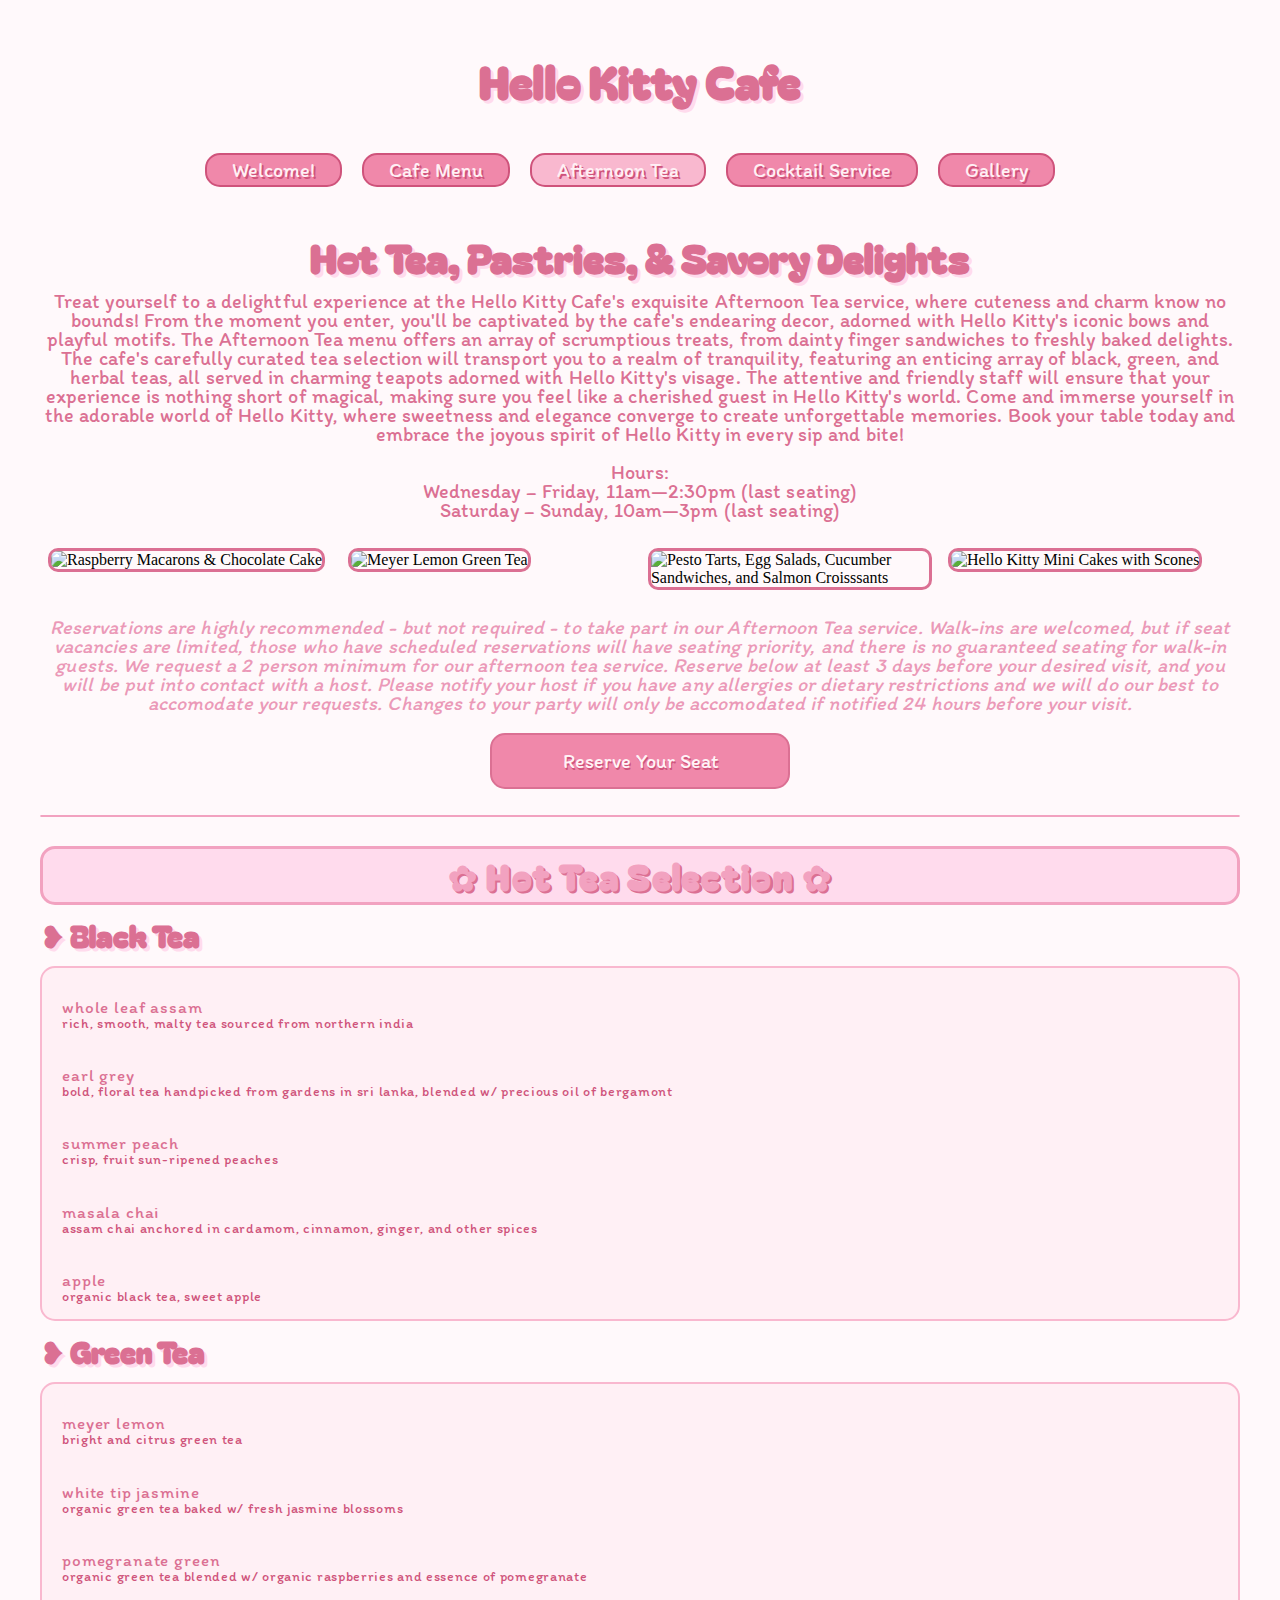
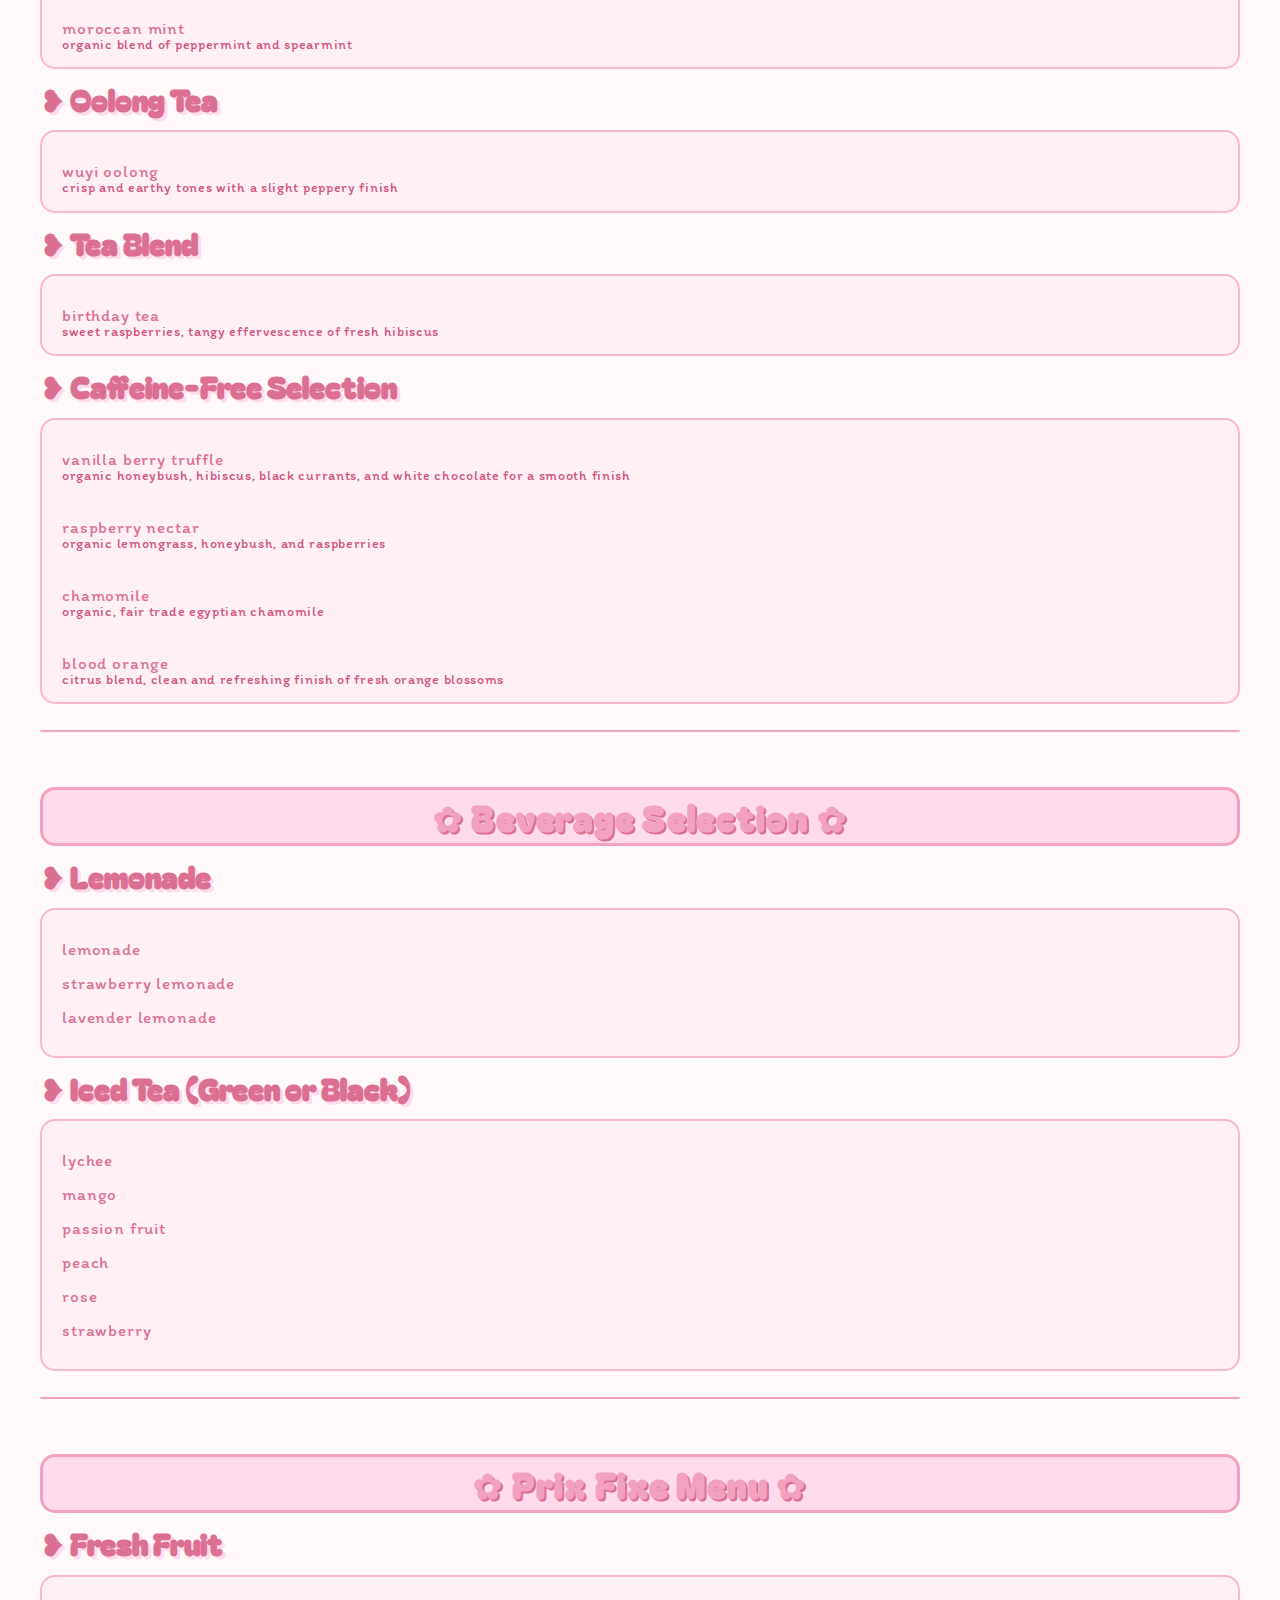
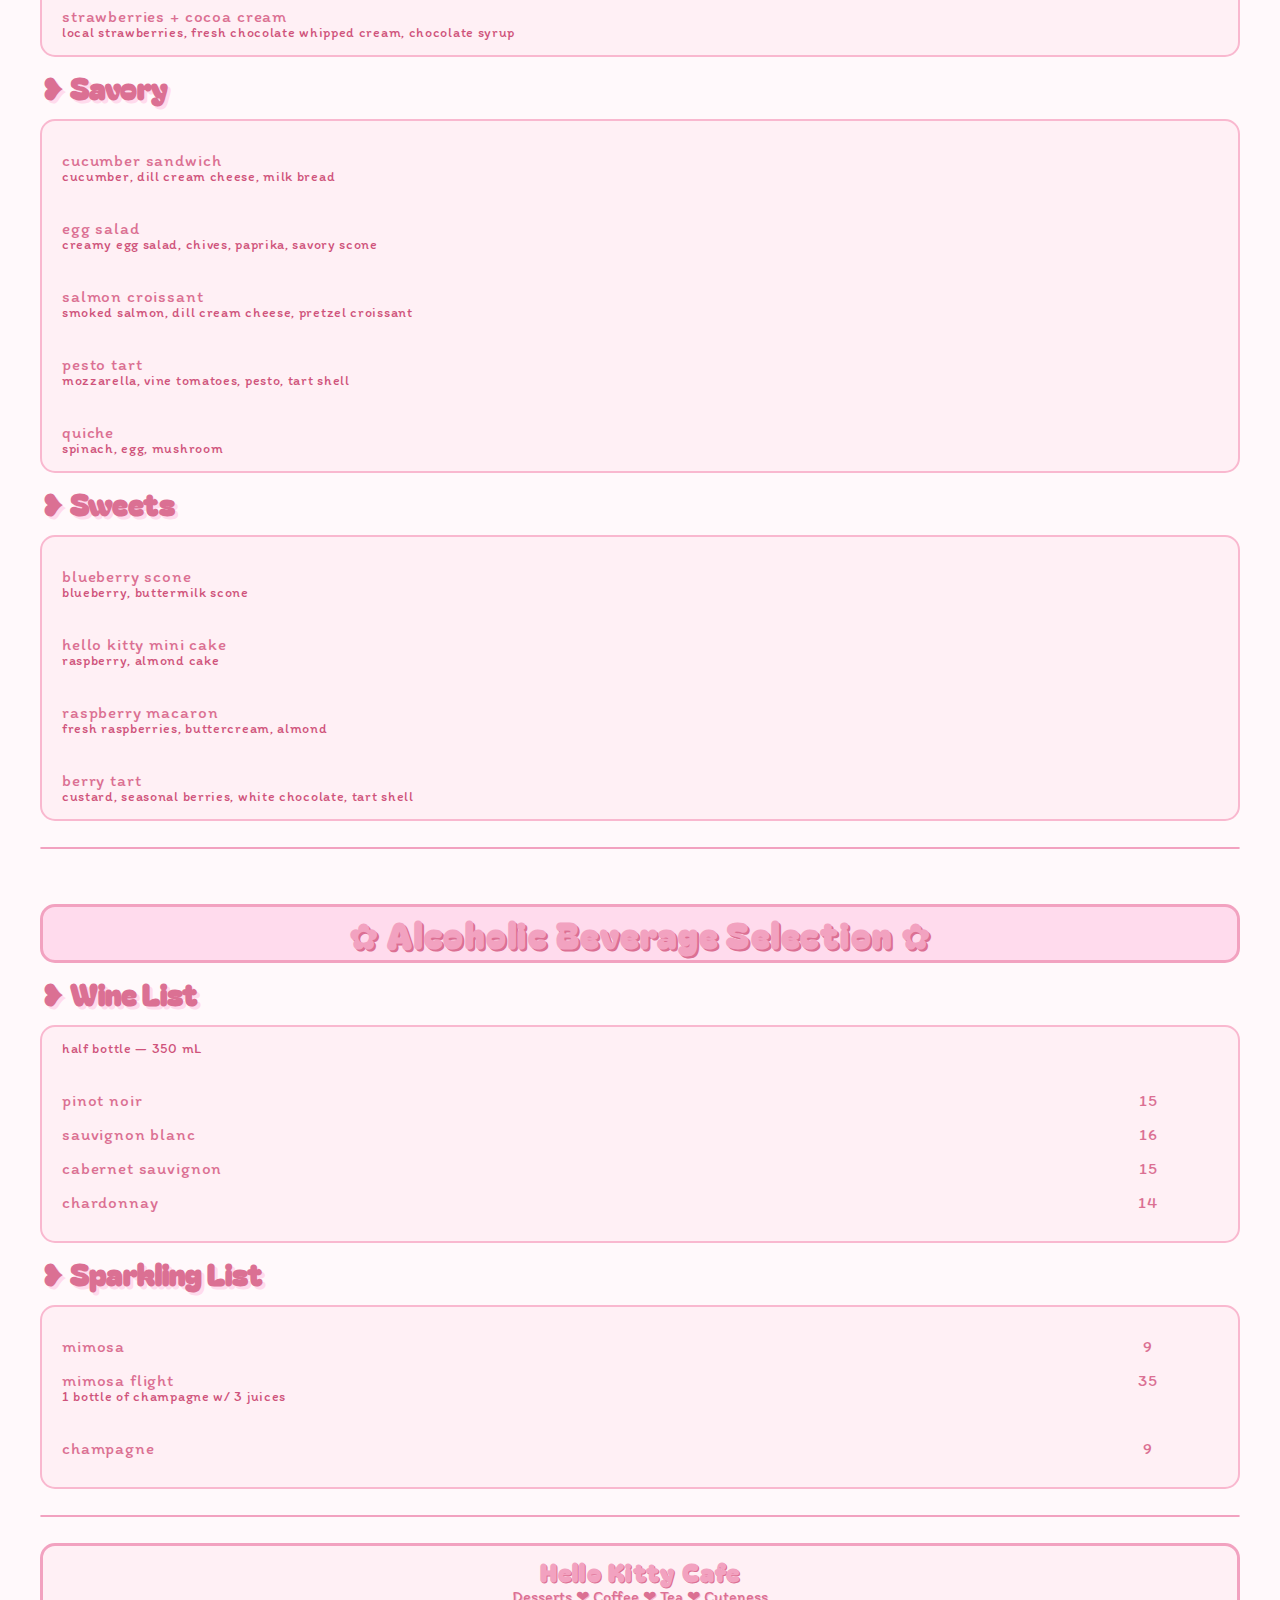
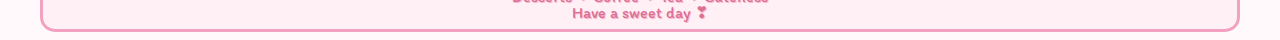
==== afternoontea.html @ 59f3f5d8 "Add files via upload" ====
<!DOCTYPE html>
<html lang="en">
<head>
<!-- Meta Data & Style Sheet Links -->
<meta charset="utf-8">
<link href="https://fonts.googleapis.com/css2?family=Itim&display=swap" rel="stylesheet">
<link href="https://fonts.googleapis.com/css2?family=Bagel+Fat+One&display=swap" rel="stylesheet">
<meta name="author" content="Kaila Marie Alayon">
<meta name="description" content="Hello Kitty Cafe Home">
<meta name="keywords" content="Hello Kitty, Hello Kitty Cafe, Cafe, Irvine, Irvine Spectrum Center, Sanrio, Afternoon Tea">
<link href="afternoontea.css" rel="stylesheet"> 
<title>Afternoon Tea | Hello Kitty Cafe</title>
</head>
<body>
    <!-- Official Website Page Title -->
    <header>
        <h1>Hello Kitty Cafe</h1>
    </header>
    <!-- Horizontal Navigation -->
    <div id="horizontalNavigation">
        <ul>
            <li><a href="index.html">Welcome!</a></li>
            <li><a href="cafemenu.html">Cafe Menu</a></li>
            <li><a id="active" href="afternoontea.html">Afternoon Tea</a></li>
            <li><a href="cocktailservice.html">Cocktail Service</a></li>
            <li><a href="gallery.html">Gallery</a></li>
        </ul>
        <br>
        <br>
    </div>
    <section id="about">
        <h2>Hot Tea, Pastries, & Savory Delights</h2>
        <p>Treat yourself to a delightful experience at the Hello Kitty Cafe's exquisite Afternoon Tea service, where cuteness and charm know no bounds! From the moment you enter, you'll be captivated by the cafe's endearing decor, adorned with Hello Kitty's iconic bows and playful motifs. The Afternoon Tea menu offers an array of scrumptious treats, from dainty finger sandwiches to freshly baked delights. The cafe's carefully curated tea selection will transport you to a realm of tranquility, featuring an enticing array of black, green, and herbal teas, all served in charming teapots adorned with Hello Kitty's visage. The attentive and friendly staff will ensure that your experience is nothing short of magical, making sure you feel like a cherished guest in Hello Kitty's world. Come and immerse yourself in the adorable world of Hello Kitty, where sweetness and elegance converge to create unforgettable memories. Book your table today and embrace the joyous spirit of Hello Kitty in every sip and bite! <br><br>Hours: <br> Wednesday &hyphen; Friday, 11am&#8212;2:30pm (last seating)<br>Saturday &hyphen; Sunday, 10am&#8212;3pm (last seating)
        <br>
        <div class="responsive">
            <div class="gallery">
            <img src="https://cdn2.orangecoast.com/wp-content/uploads/sites/7/2018/09/JakobLayman.0818.HelloKittyCafe_059-1068x712.jpg" alt="Raspberry Macarons & Chocolate Cake">
            </div>
        </div>
        <div class="responsive">
            <div class="gallery">
                <img src="https://image.resy.com/3/003/2/55684/c7e5555981838f5ba67c3380923281853dcd5547/jpg/1600x1600" alt="Meyer Lemon Green Tea" width="600" height="400">
            </div>
        </div>
        <div class="responsive">
            <div class="gallery">
                <img src="https://uncoverla.sfo3.digitaloceanspaces.com/wp-content/uploads/2018/09/29133647/JakobLayman.0818.HelloKittyCafe_056.jpg" alt="Pesto Tarts, Egg Salads, Cucumber Sandwiches, and Salmon Croisssants">
            </div>
        </div>
        <div class="responsive">
            <div class="gallery">
                <img src="https://uncoverla.sfo3.digitaloceanspaces.com/wp-content/uploads/2018/09/29133647/JakobLayman.0818.HelloKittyCafe_055.jpg" alt="Hello Kitty Mini Cakes with Scones" width="600" height="400">
            </div>
        </div>
        <div class="clearfix"></div>
        <p><em>Reservations are highly recommended - but not required - to take part in our Afternoon Tea service. Walk-ins are welcomed, but if seat vacancies are limited, those who have scheduled reservations will have seating priority, and there is no guaranteed seating for walk-in guests. We request a 2 person minimum for our afternoon tea service. Reserve below at least 3 days before your desired visit, and you will be put into contact with a host. Please notify your host if you have any allergies or dietary restrictions and we will do our best to accomodate your requests. Changes to your party will only be accomodated if notified 24 hours before your visit.</em></p>
        <div class="reservebutton">
            <a href="reserve.html" target="_blank">Reserve Your Seat</a>
        </div>
    <section>
    </section>
    </section>
    <br>

    <hr>
    <section id="menu">   
        <h2>&#10047; Hot Tea Selection &#10047;</h2>
        <h3>&#10085; Black Tea</h3>
        <div class="row">
            <div class="leftcolumn">
                <p>whole leaf assam<small>rich, smooth, malty tea sourced from northern india</small><br>earl grey<small>bold, floral tea handpicked from gardens in sri lanka, blended w/ precious oil of bergamont</small><br>summer peach<small>crisp, fruit sun-ripened peaches</small><br>masala chai<small>assam chai anchored in cardamom, cinnamon, ginger, and other spices</small><br>apple<small>organic black tea, sweet apple</small></p>
            </div>
            <div class="rightcolumn">
            </div>
        </div>
        <h3>&#10085; Green Tea</h3>
        <div class="row">
            <div class="leftcolumn">
                <p>meyer lemon<small>bright and citrus green tea</small><br>white tip jasmine<small>organic green tea baked w/ fresh jasmine blossoms</small><br>pomegranate green<small>organic green tea blended w/ organic raspberries and essence of pomegranate</small><br>moroccan mint<small>organic blend of peppermint and spearmint</small></p>
            </div>
            <div class="rightcolumn">
            </div>
        </div>
        <h3>&#10085; Oolong Tea</h3>
        <div class="row">
            <div class="leftcolumn">
                <p>wuyi oolong<small>crisp and earthy tones with a slight peppery finish</small></p>
            </div>
            <div class="rightcolumn">
            </div>
        </div>
        <h3>&#10085; Tea Blend</h3>
        <div class="row">
            <div class="leftcolumn">
            <p>birthday tea <small>sweet raspberries, tangy effervescence of fresh hibiscus</small></p>
            </div>
            <div class="rightcolumn">
            </div>
        </div>
        <h3>&#10085; Caffeine-Free Selection</h3>
        <div class="row">
            <div class="leftcolumn">
            <p>vanilla berry truffle<small>organic honeybush, hibiscus, black currants, and white chocolate for a smooth finish</small><br>raspberry nectar<small>organic lemongrass, honeybush, and raspberries</small><br>chamomile<small>organic, fair trade egyptian chamomile</small><br>blood orange<small>citrus blend, clean and refreshing finish of fresh orange blossoms</small></p>
            </div>
            <div class="rightcolumn">
            </div>
        </div>
        <br>
        <hr>
        <br>
        <h2>&#10047; Beverage Selection &#10047;</h2>
        <h3>&#10085; Lemonade</h3>
            <div class="row">
                <div class="leftcolumn">
                    <p>lemonade<br>strawberry lemonade<br>lavender lemonade</p>
                </div>
                <div class="rightcolumn">
                </div>
            </div>
            <h3>&#10085; Iced Tea (Green or Black)</h3>
            <div class="row">
                <div class="leftcolumn">
                    <p>lychee<br>mango<br>passion fruit<br>peach<br>rose<br>strawberry</p>
                </div>
                <div class="rightcolumn">
                </div>
            </div>
            <br>
            <hr>
            <br>
            <h2>&#10047; Prix Fixe Menu &#10047;</h2>
            <h3>&#10085; Fresh Fruit</h3>
            <div class="row">
                <div class="leftcolumn">
                    <p>strawberries + cocoa cream<small>local strawberries, fresh chocolate whipped cream, chocolate syrup</small></p>
                </div>
                <div class="rightcolumn">
                </div>
            </div>
            <h3>&#10085; Savory</h3>
            <div class="row">
                <div class="leftcolumn">
                    <p>cucumber sandwich <small>cucumber, dill cream cheese, milk bread</small><br>egg salad<small>creamy egg salad, chives, paprika, savory scone</small><br>salmon croissant<small>smoked salmon, dill cream cheese, pretzel croissant</small><br>pesto tart<small>mozzarella, vine tomatoes, pesto, tart shell</small><br>quiche<small>spinach, egg, mushroom</small></p>
                </div>
                <div class="rightcolumn">
                </div>
            </div>
            <h3>&#10085; Sweets</h3>
            <div class="row">
                <div class="leftcolumn">
                    <p>blueberry scone<small>blueberry, buttermilk scone</small><br>hello kitty mini cake<small>raspberry, almond cake</small><br>raspberry macaron<small>fresh raspberries, buttercream, almond</small><br>berry tart<small>custard, seasonal berries, white chocolate, tart shell</small></p>
                </div>
                <div class="rightcolumn">
                </div>
            </div>
            <br>
            <hr>
            <br>
            <h2>&#10047; Alcoholic Beverage Selection &#10047;</h2>
            <h3>&#10085; Wine List</h3>
            <div class="row">
                <div class="leftcolumn">
                    <p><small>half bottle &mdash; 350 mL</small><br>pinot noir<br>sauvignon blanc<br>cabernet sauvignon<br>chardonnay</p>
                </div>
                <div class="rightcolumn">
                    <p><br>15<br>16<br>15<br>14<br></p>
                </div>
            </div>
            <h3>&#10085; Sparkling List</h3>
            <div class="row">
                <div class="leftcolumn">
                    <p>mimosa<br>mimosa flight<small>1 bottle of champagne w/ 3 juices</small><br>champagne</p>
                </div>
                <div class="rightcolumn">
                    <p>9<br>35<br><br>9</p>
                </div>
            </div>
        </section>
        <br>
        <hr>
        <br>
        <!-- Footer -->
        <footer>
            <h3>Hello Kitty Cafe</h3>
            <p>Desserts &#10084; Coffee &#10084; Tea &#10084; Cuteness</p>
            <p>Have a sweet day &#10083;</p>
        </footer>
</body>
</html>
---- afternoontea.css ----
@charset "utf-8";

/* Restaurant Menu Columns */

* {
    box-sizing: border-box;
}

.leftcolumn small {
    display: block;
    margin-left: auto;
    margin-right: auto;
    text-align: left;
    font-family: 'Itim', cursive;
    letter-spacing: 0.05em;
    line-height: 0.01em;
    font-size:14px; 
    color:#CF537B;
}

em {
    color: #EB99B8;
}

h3 {
    font-family: 'Bagel Fat One', cursive;
    font-size: 30px;
    color: #db7093;
    text-shadow: 3px 3px #FFDBED;
    line-height:0.05em;
}

.leftcolumn {
    float: left;
    width: 85%;
    padding: 5px;
    height: auto; 
    margin-left: auto;
    margin-right: auto;
    text-align: left;
    font-family: 'Itim', cursive;
    line-height: 2em;
    letter-spacing: 0.05em;
    font-size:17px;
    padding-left:20px;
}

.rightcolumn {
    float: left;
    width: 15%;
    padding: 5px;
    height: auto; 
    margin-left: auto;
    margin-right: auto;
    text-align: center;
    font-family: 'Itim', cursive;
    line-height: 2em;
    letter-spacing: 0.05em;
    font-size:17px; 
}

.row
    {
    border:solid 2px #F9B8CF;
    border-radius:15px;
    background-color:#FFF0F5;
    display: block;
    color:#DB7093;

}

#about p {
    display: block;
    margin-left: auto;
    margin-right: auto;
    text-align: center;
    font-family: 'Itim', cursive;
    font-size: 20px;
    letter-spacing: 0.005em;
    line-height: 0.95em;
    color: #DB7093;
}

#about h2 {
    font-family: 'Bagel Fat One', cursive;
    font-size: 40px;
    color: #db7093;
    text-shadow: 3px 3px #FFDBED;
    text-align:center;
    line-height: 0.05em;
}

.row:after {
    content: "";
    display: table;
    clear: both;
}

/* Responsive layout - makes the two columns stack on top of each other instead of next to each other */
@media screen and (max-width: 600px) {
.column {
width: 100%;
}
}

/* Gallery */
div.gallery img {
    width: 100%;
    height: 200px; /* Adjust the desired height */
    object-fit: cover; 
    border-radius: 10px;
    border: solid 3px #DB7093;
}


.responsive {
    padding: 8px;
    float: left;
    width: 24.99999%;
}

@media only screen and (max-width: 700px) {
.responsive {
width: 49.99999%;
margin: 6px 0;
}
}

@media only screen and (max-width: 500px) {
.responsive {
width: 100%;
}
}

.clearfix:after {
    content: "";
    display: table;
    clear: both;
}


/* Horizontal Navigation */
ul {
    list-style-type: none;
    margin: 0;
    overflow: hidden;
    padding: 0;
    top: 0;
    margin: 0 auto;
    width: fit-content;
    background-color: #fff9fb;
    line-height: 2px;
    font-size: 20px;
}

li {
    float: left;
}

li a {
    display: block;
    text-align: center;
    text-decoration: none;
        font-family: 'Itim', cursive;
    display: block;
    margin-left: auto;
    margin-right: auto;
    text-align: center;
text-shadow: 1.7px 1.5px #cf537b;
}

/* Link Button */
a:link,
a:visited {
    color: #fff0f5;
    padding: 14px 25px;
    text-align: center;
    text-decoration: none;
    display: block;
    margin-left: auto;
    margin-right: auto;
}

/* Center Format */
a,
address,
article,
aside,
figcaption,
figure,
footer,
header,
main,
nav,
section
div.gallery
div.gallery img{
    display: block;
    margin-left: auto;
    margin-right: auto;
    text-align: center;
}

body {
    margin-left: auto;
    margin-right: auto;
    max-width: 1200px;
    min-width: 640px;
    width: 95%;
    background-color: #fff9fb;
}

hr {
    border: 1px solid #f2a2c0;
    border-radius: 5px;
}


h1,
header {
    font-family: 'Bagel Fat One', cursive;
    padding: 5px;
    font-size: 45px;
    color: #db7093;
    text-shadow: 3px 3px #FFDBED;
}

#menu h2 {
    display: block;
    margin-left: auto;
    margin-right: auto;
    text-align: center;
    font-family: 'Bagel Fat One', cursive;
    font-size: 35px;
    text-shadow: 2.2px 2px #db7093;
    color: #f2a2c0;
    letter-spacing: 0.05em;
    background-color:#FFDBED;
    padding: 1px;
    border: solid; 
    border-radius: 15px;
}

.reservebutton a {
    font-family: 'Itim', cursive;
    font-size:20px;
    display: block;
    margin-left: auto;
    margin-right: auto;
    text-align: center;
    width: 300px;
    text-shadow: 1.5px 1.5px #CF537B;
    border:solid 2px #DB7093;
    border-radius:20px;
    background-color:#F9B8CF;
    color:#fff3f7;
}

.reservebutton a:hover
{
    background-color: #F2A2C0;
}


li {
    float: left;
    margin-right:20px;
    font-family: 'Itim', cursive;
}

li a {
    color: #fff0f5;
    border: solid 2px;
    border-color: #cf537b;
    border-radius: 15px;
}

li a:hover {
    background-color: #DB7093;
}

#active {
    background-color: #f9b8cf;
}

a:link {
    background-color:#f088aa;
    border-radius:15px;    
}

footer {
    background-color: #fff0f5;
    border-style: solid;
    border-color: #f2a2c0;
    border-width: 3px;
    border-radius: 15px;
    text-align: left; 
    font-family: 'Bagel Fat One', cursive;
    line-height: 0.005em;
    color: #db7093;
    text-shadow: 1px 1px #f9b8cf;
}

footer p {
    line-height: 0em;
    display: block;
    margin-left: auto;
    margin-right: auto;
    text-align: center;
    font-family: 'Itim', cursive;
    letter-spacing:normal;
}

footer h3 {
    font-size: 25px;
    color: #f2a2c0;
    text-shadow: 1px 1px #db7093;
    letter-spacing: 0.05em;
    text-align: center;
}
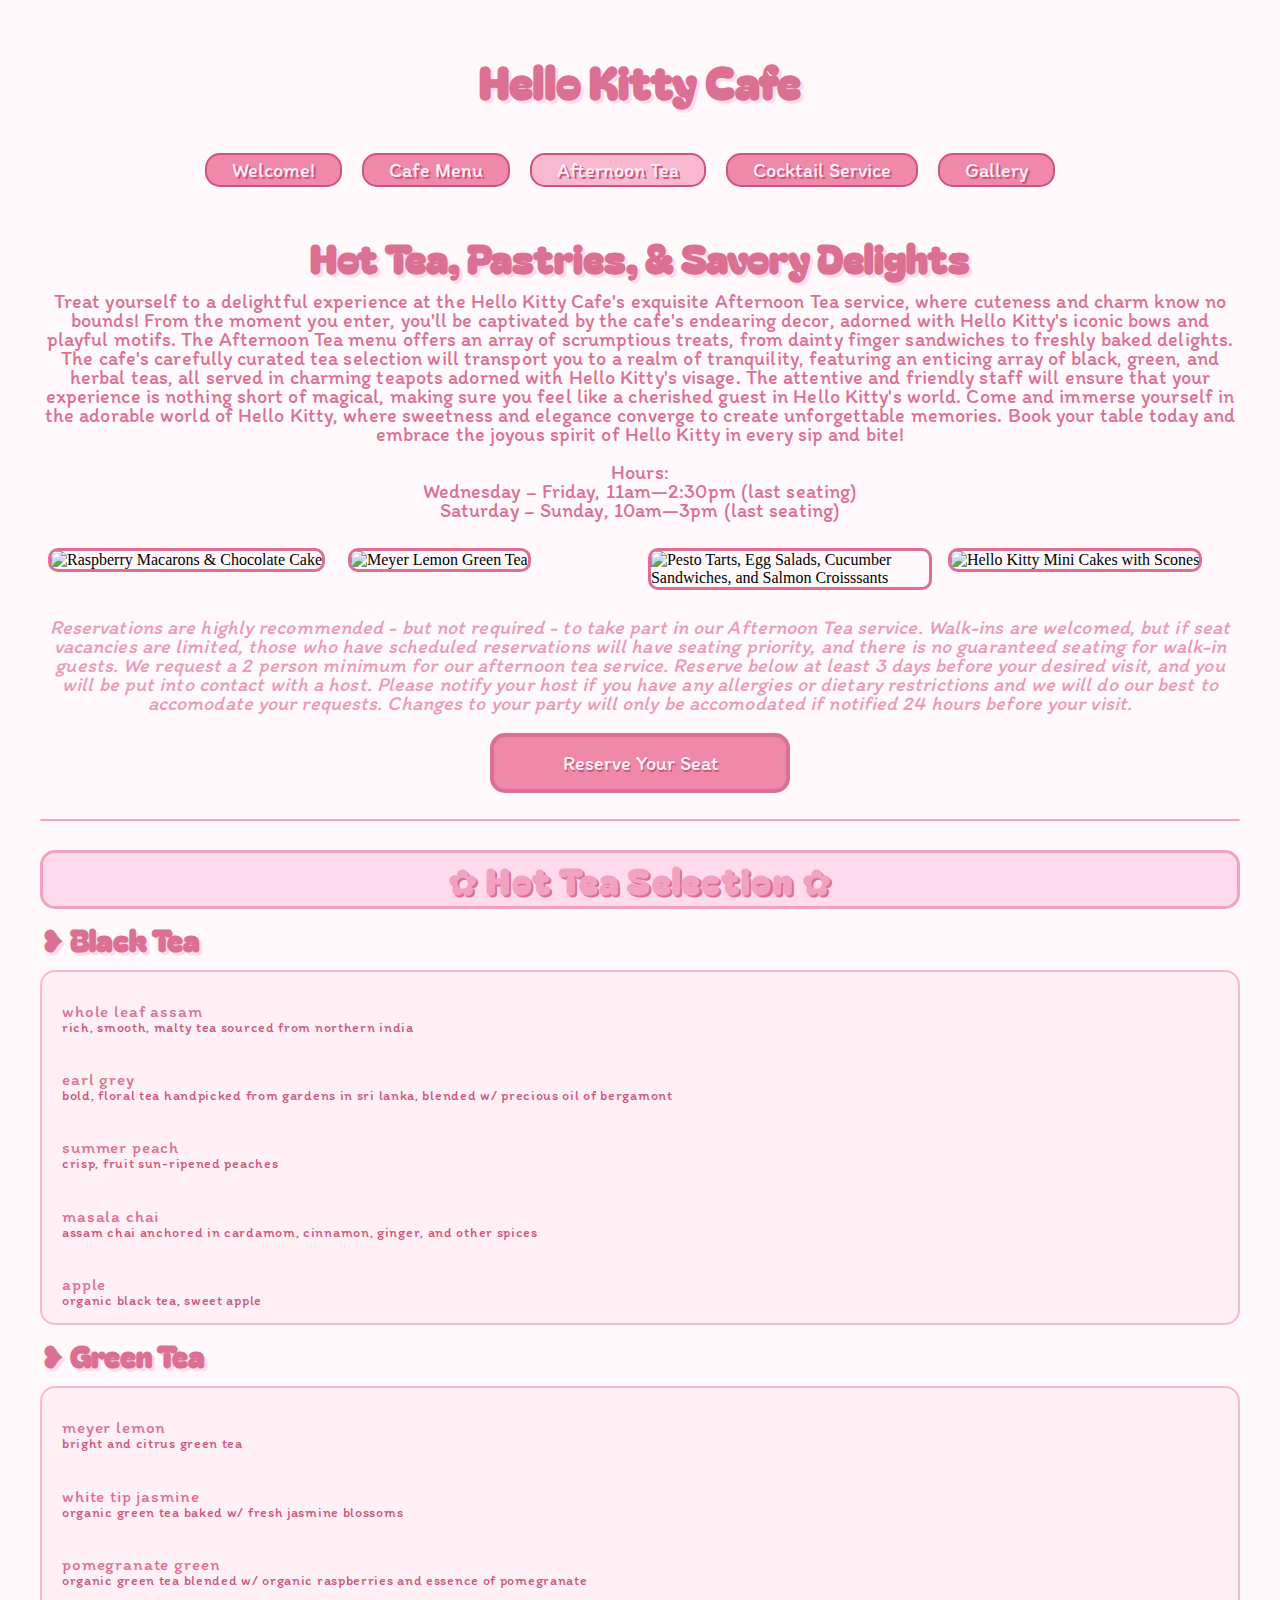
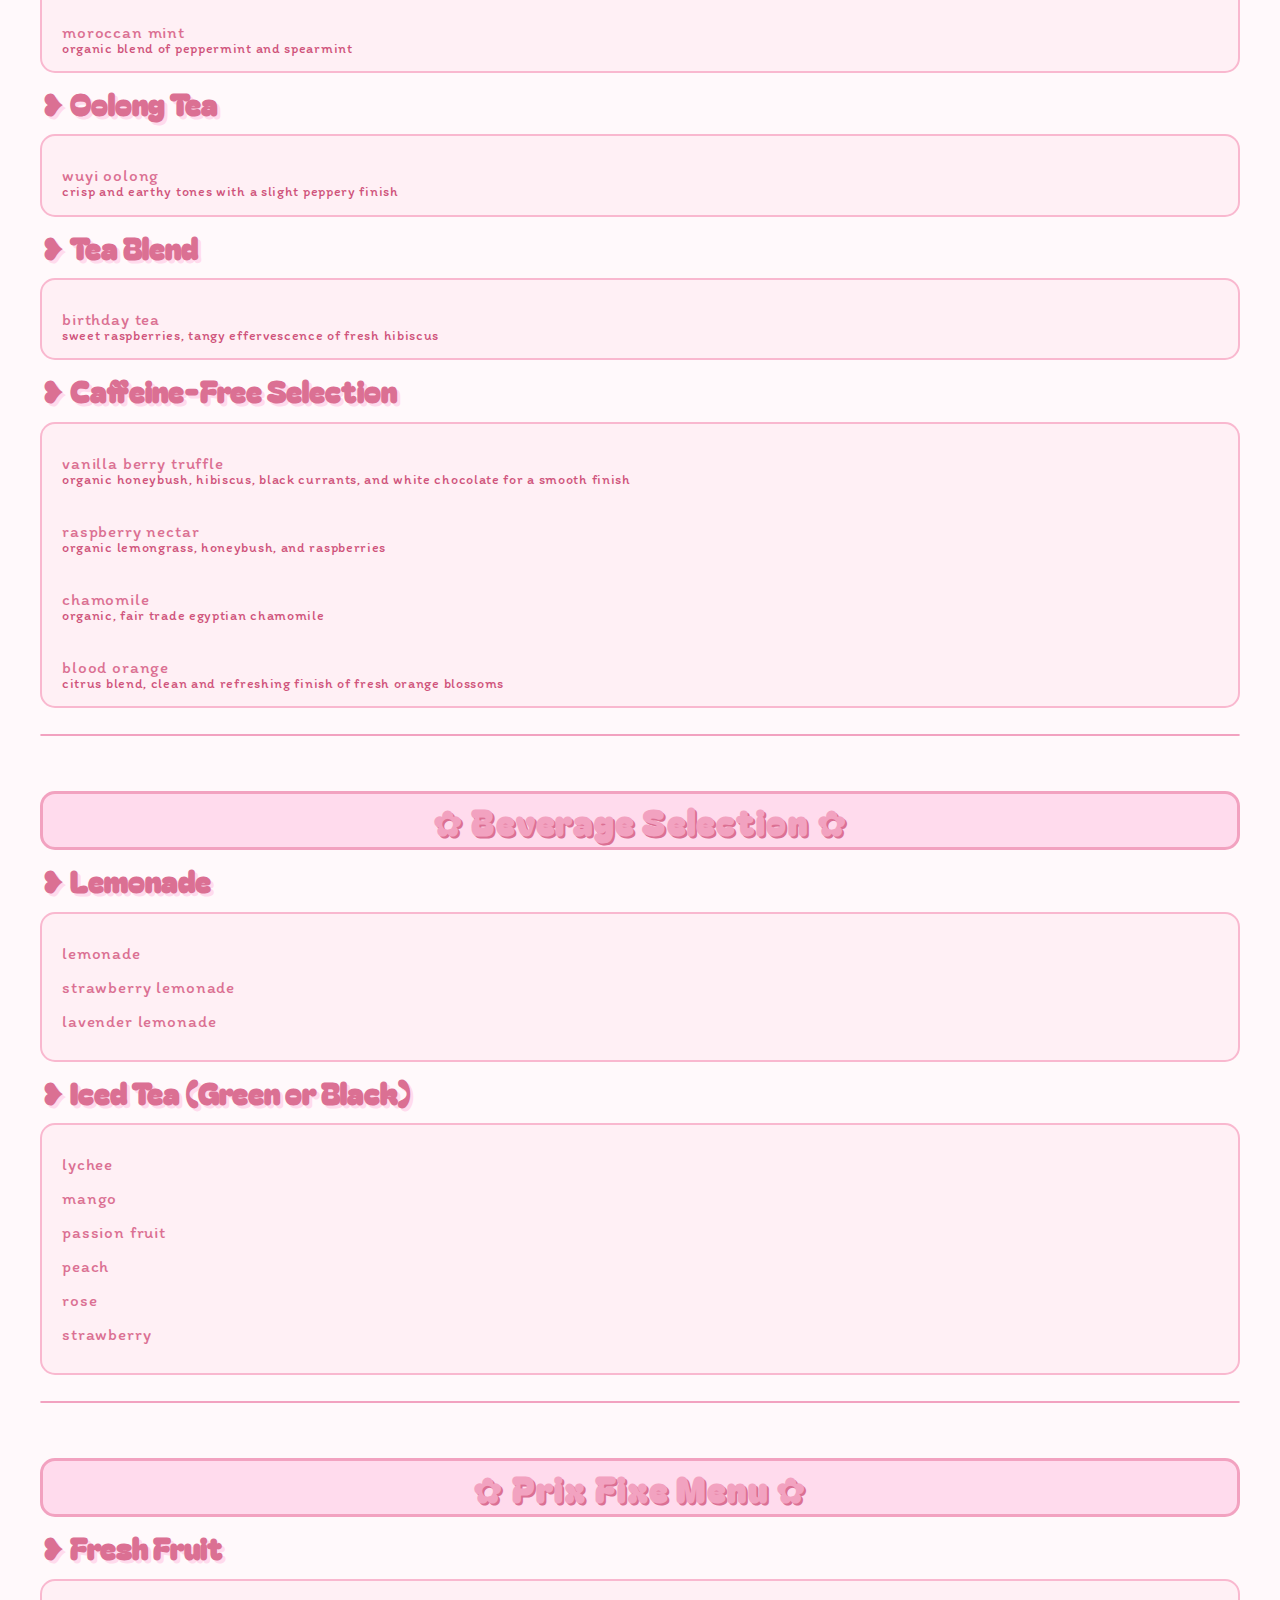
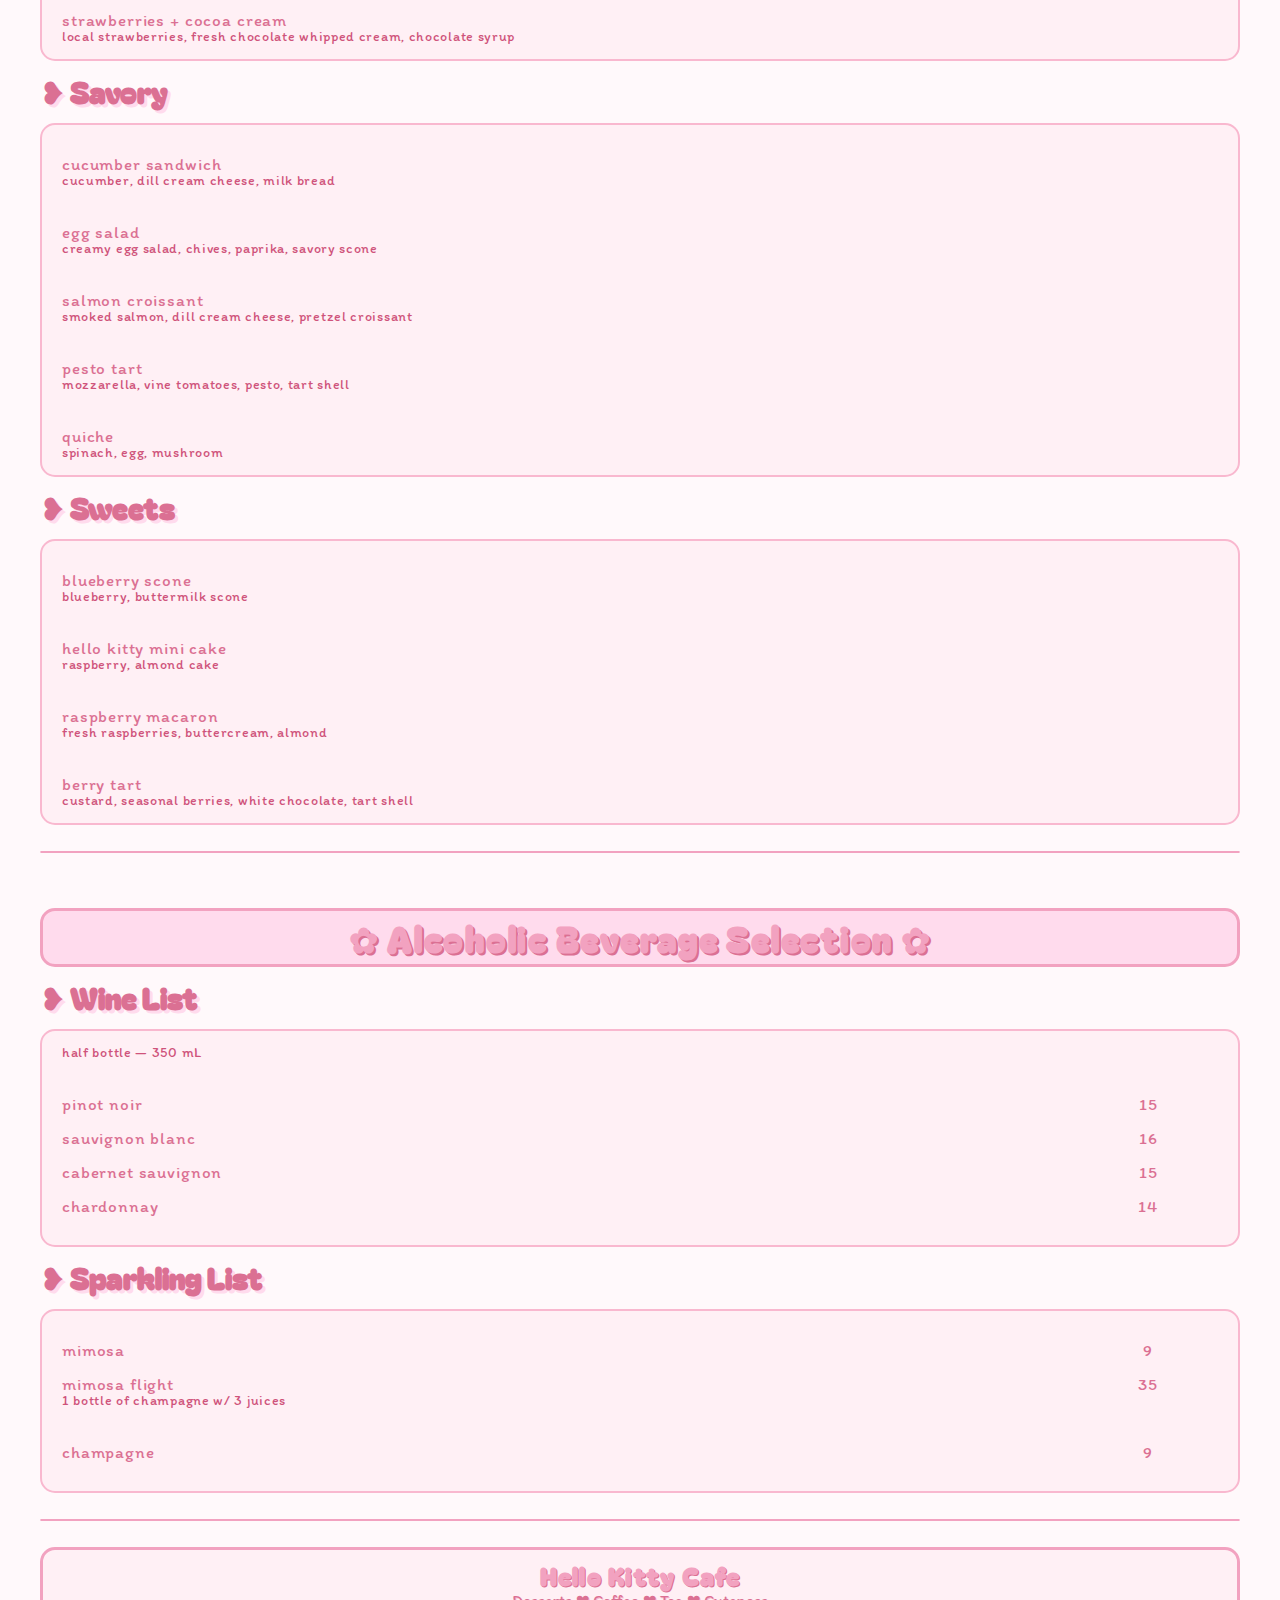
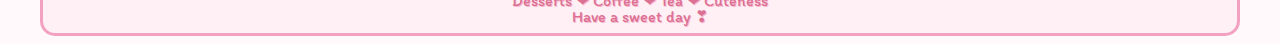
==== commit 9e0a67d0: "Add files via upload" ====
--- a/afternoontea.html
+++ b/afternoontea.html
@@ -6,7 +6,7 @@
 <link href="https://fonts.googleapis.com/css2?family=Itim&display=swap" rel="stylesheet">
 <link href="https://fonts.googleapis.com/css2?family=Bagel+Fat+One&display=swap" rel="stylesheet">
 <meta name="author" content="Kaila Marie Alayon">
-<meta name="description" content="Hello Kitty Cafe Home">
+<meta name="description" content="Hello Kitty Cafe Afternoon Tea">
 <meta name="keywords" content="Hello Kitty, Hello Kitty Cafe, Cafe, Irvine, Irvine Spectrum Center, Sanrio, Afternoon Tea">
 <link href="afternoontea.css" rel="stylesheet"> 
 <title>Afternoon Tea | Hello Kitty Cafe</title>
--- a/afternoontea.css
+++ b/afternoontea.css
@@ -250,7 +250,7 @@
     text-align: center;
     width: 300px;
     text-shadow: 1.5px 1.5px #CF537B;
-    border:solid 2px #DB7093;
+    border:solid 4px #DB7093;
     border-radius:20px;
     background-color:#F9B8CF;
     color:#fff3f7;
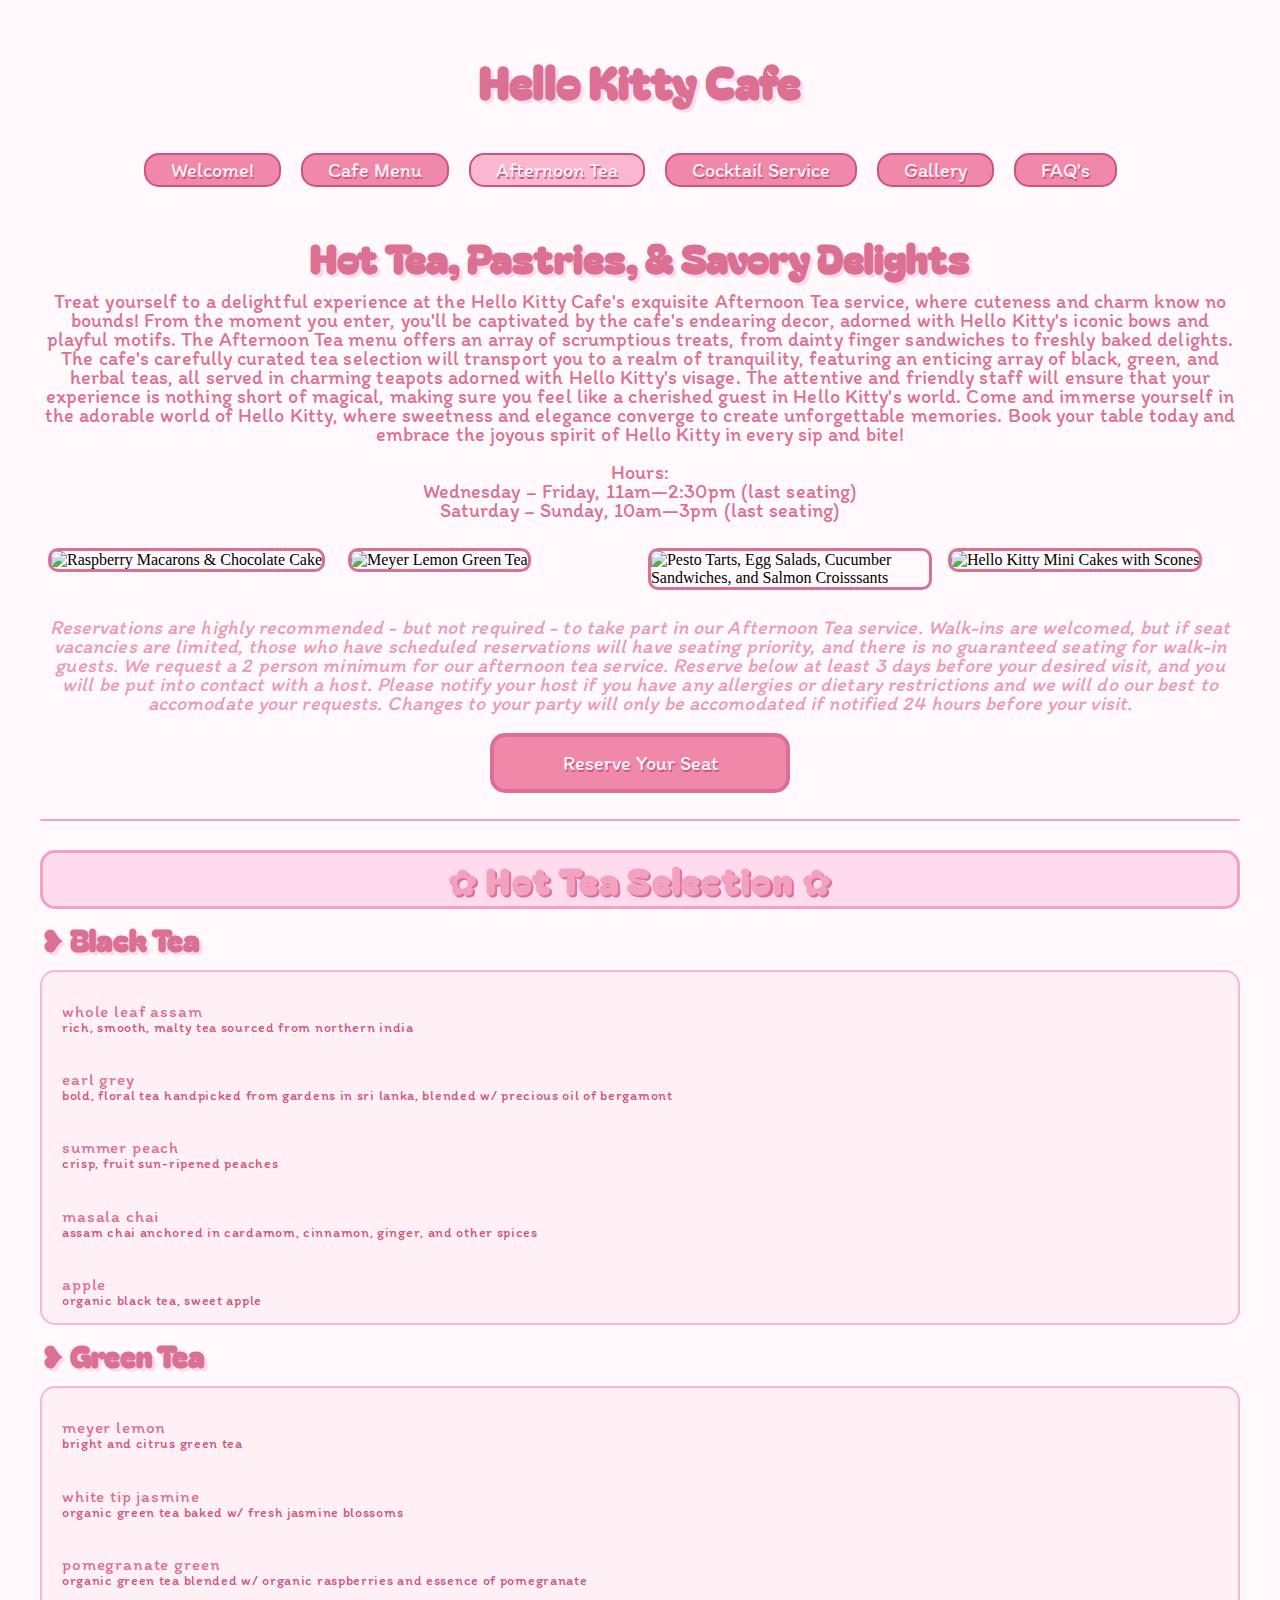
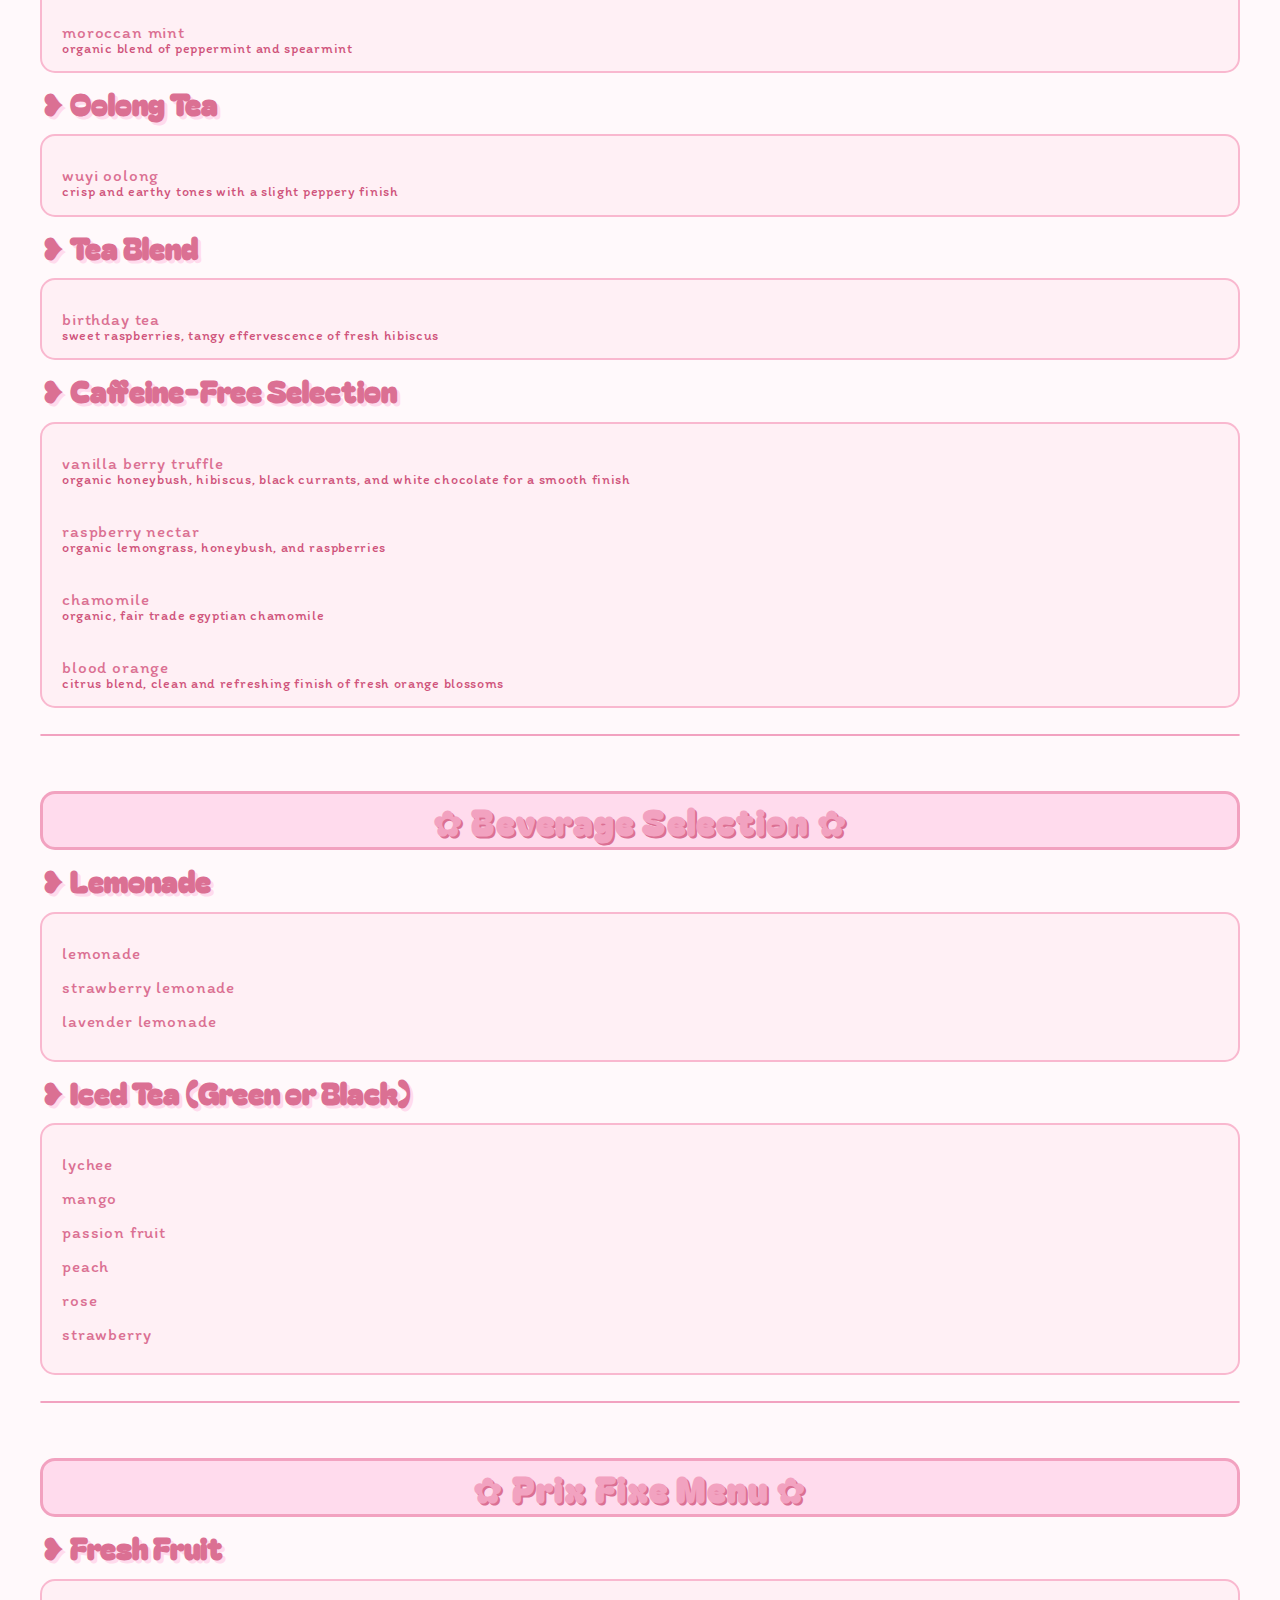
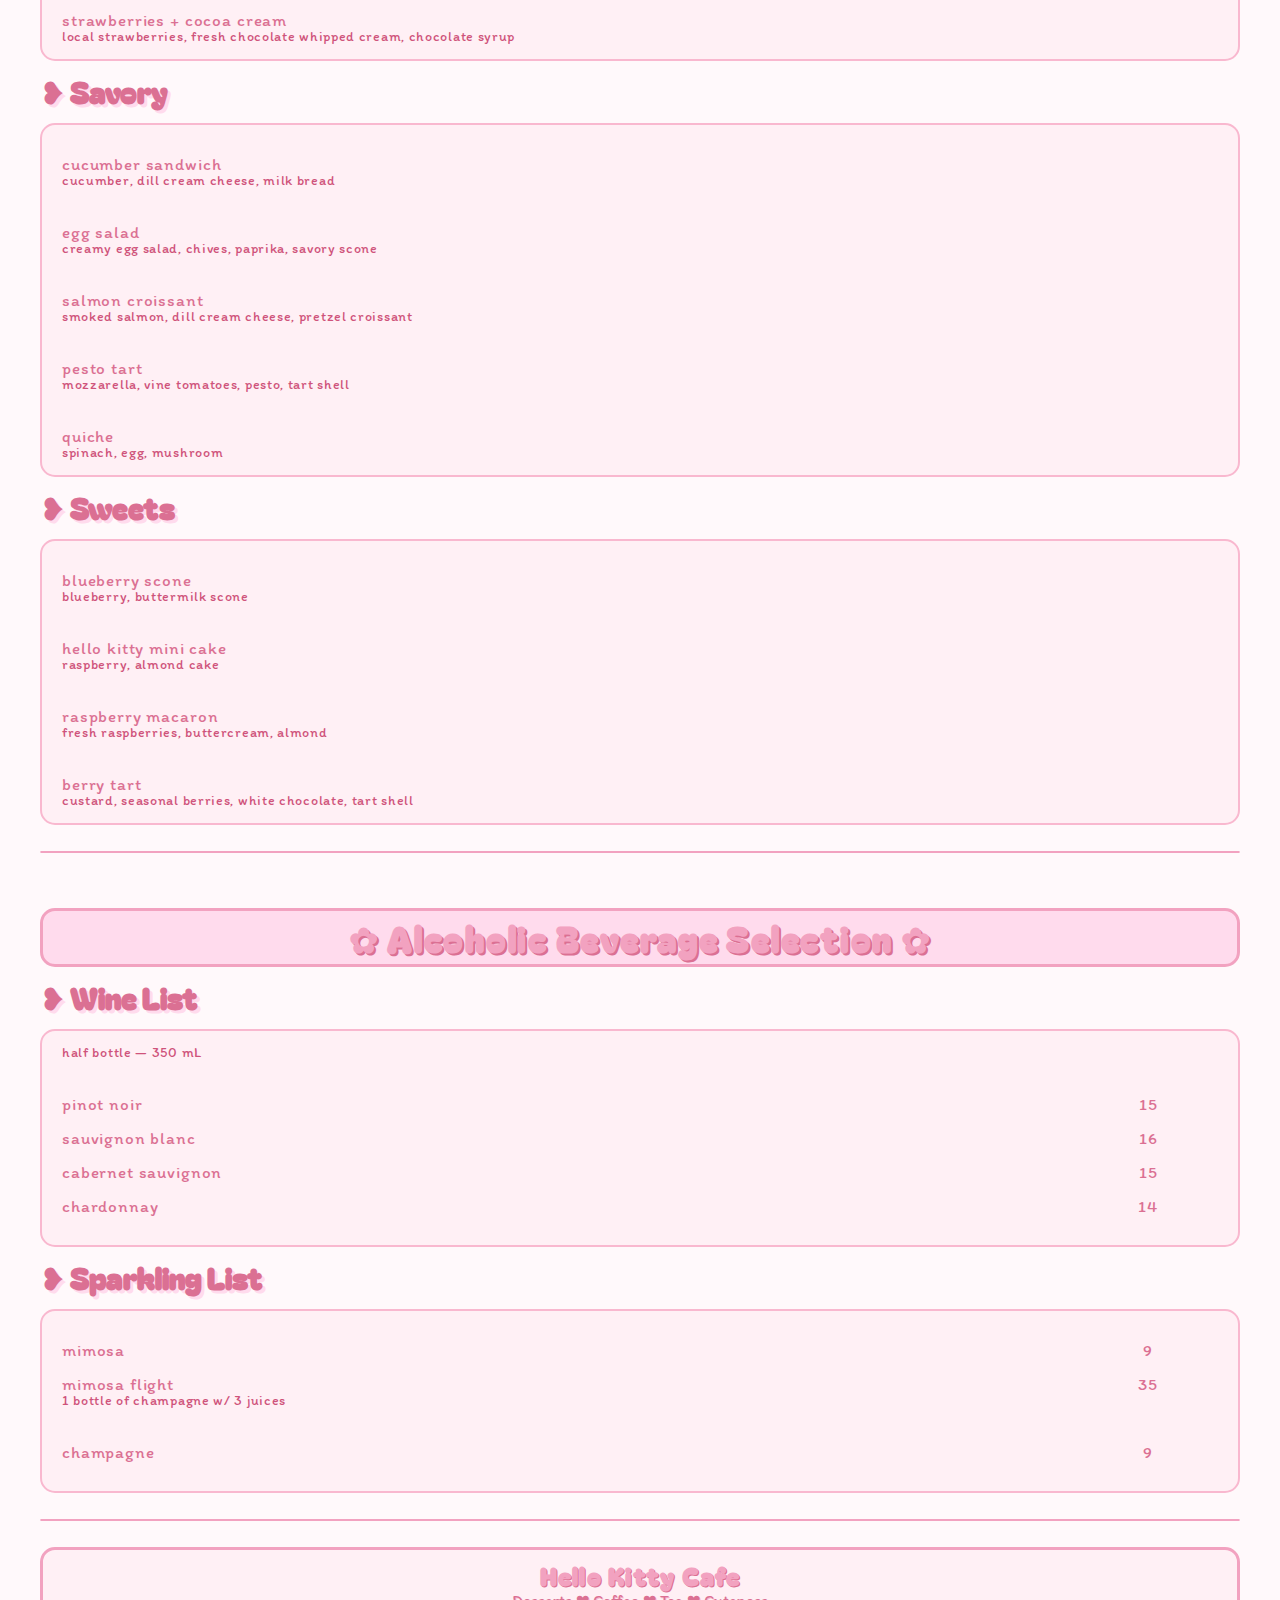
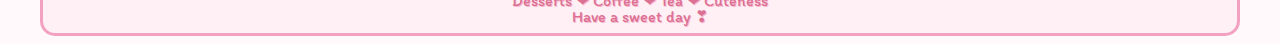
==== commit 9f6e5bbf: "Add files via upload" ====
--- a/afternoontea.html
+++ b/afternoontea.html
@@ -24,6 +24,7 @@
             <li><a id="active" href="afternoontea.html">Afternoon Tea</a></li>
             <li><a href="cocktailservice.html">Cocktail Service</a></li>
             <li><a href="gallery.html">Gallery</a></li>
+            <li><a href="faq.html"> FAQ's</a></li>
         </ul>
         <br>
         <br>
